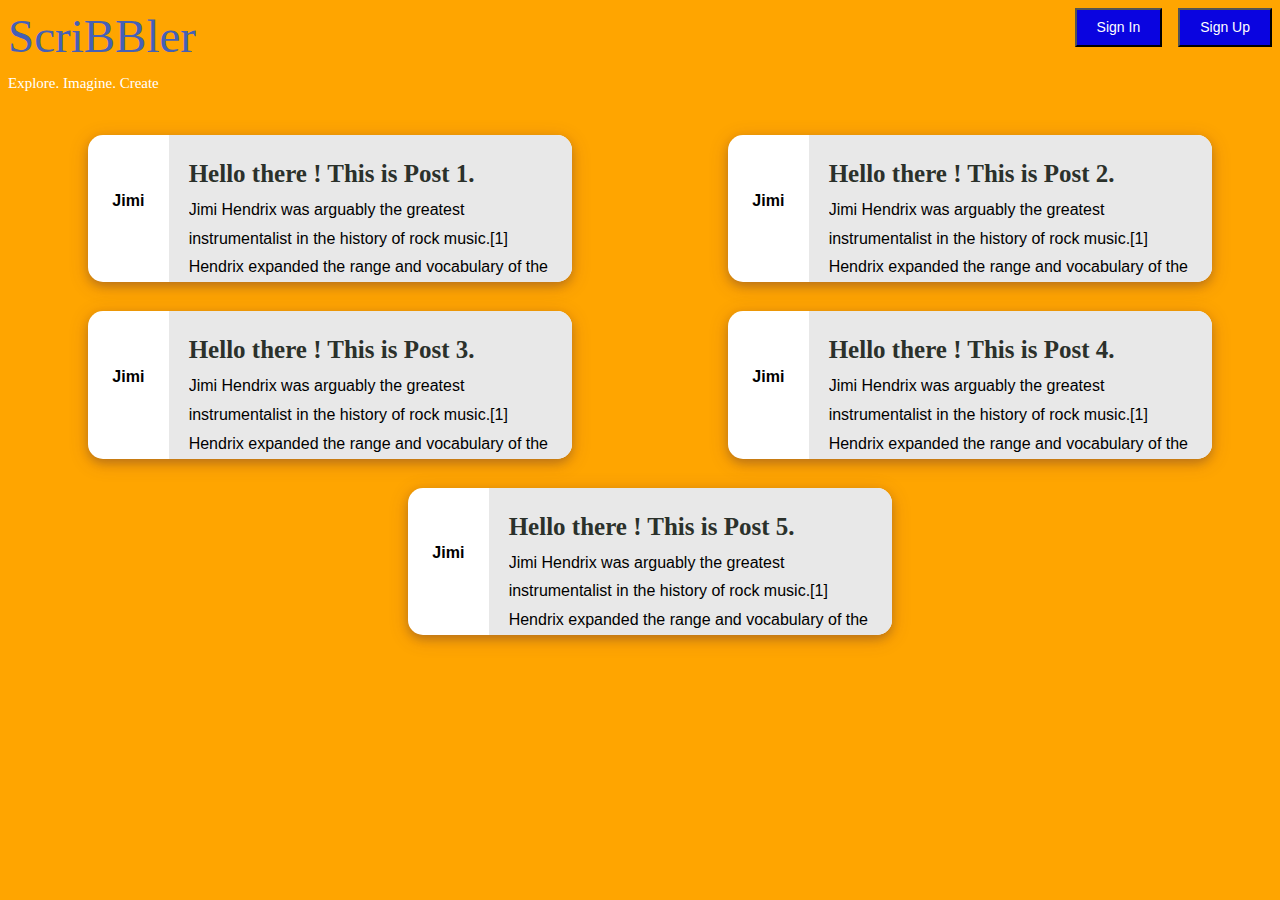
==== html/bloglist.html @ 6ad0d9ca "Created List Of Blogs" ====
<!DOCTYPE html>
<html>

<head>
    <link href='..\css\bloglist.css' rel='stylesheet' type='text/css'>    
    <link href='..\css\header.css' rel='stylesheet' type='text/css'>
    <link href='..\css\font.css' rel='stylesheet' type='text/css'>
    <link rel="stylesheet" href="..\font-awesome-4.7.0/css/font-awesome.min.css">
     <!-- Bootstrap CSS CDN -->
     <link rel="stylesheet" href="https://stackpath.bootstrapcdn.com/bootstrap/4.3.1/css/bootstrap.min.css" 
     integrity="sha384-ggOyR0iXCbMQv3Xipma34MD+dH/1fQ784/j6cY/iJTQUOhcWr7x9JvoRxT2MZw1T" crossorigin="anonymous">

    <style>
        #middleText{
            color:white;
        }
    </style>
</head>
<body>
    <div id="main-container-div">
        <div class="header">
                                
            <!-- Insert code for Sign Up, Sign In button here. 
                 Add code for "ScriBBler" heading and the sub-heading -->
                <div class="d-flex bd-highlight mb-3">
                    <div class="mr-auto p-2 bd-highlight">
                        <h2 id="logo">ScriBBler</h2>
                        <p id="middleText">Explore. Imagine. Create</p>
                    </div>
                    <div class="p-2 bd-highlight">
                        <button class="butt" data-toggle="modal" data-target="#signInModal" >Sign In</button>
                    </div>
                    <div class="p-2 bd-highlight">
                        <button class="butt" data-toggle="modal" data-target="#signUpModal">Sign Up</button>
                    </div>
                </div>

        </div>
    </div>
    <div>

        <!-- Insert code for Sign In modal here -->
        <div class="modal fade" id="signInModal" tabindex="-1" role="dialog" aria-labelledby="exampleModalCenterTitle" aria-hidden="true">
            <div class="modal-dialog modal-dialog-centered" role="document">
              <div class="modal-content">
                <div class="modal-header text-center">
                  <h5 class="modal-title title w-100" id="exampleModalLongTitle" >Welcome Back!</h5>
                  <button type="button" class="close" data-dismiss="modal" aria-label="Close">
                    <span aria-hidden="true">&times;</span>
                  </button>

                </div>
                <div class="modal-body">
                  
                  <form>
                      <div class="form-group">
                          <label class="label">Username</label>
                          <input class="form-control override" type="text" name="" id="" placeholder="Enter Username" required>
                      </div>
                      <div class="form-group">
                          <label class="label">Password</label>
                          <input class="form-control override" type="password" name="" id="" placeholder="Enter Password" required>
                      </div>
                     
                      <div>
                         <button type="button" class="btn btn-success form-control buttonBorder">Sign In</button>
                      </div>
                  </form> <br>
                  <p class="footer"><b>Not a member? </b><a id="signupFooter" href="#" data-toggle="modal" data-dismiss="modal" data-target="#signUpModal"><b>Sign Up</b></a></p>
                </div>
            </div>
          </div>
        </div>

    </div>

    <div>

        <!-- Insert code for Sign Up modal here -->
        <div class="modal fade" id="signUpModal" tabindex="-1" role="dialog" aria-labelledby="exampleModalCenterTitle" aria-hidden="true">
            <div class="modal-dialog" role="document">
              <div class="modal-content">
                <div class="modal-header text-center">
                  <h5 class="modal-title title w-100" id="exampleModalLongTitle" >Get Started</h5>
                  <button type="button" class="close" data-dismiss="modal" aria-label="Close">
                    <span aria-hidden="true">&times;</span>
                  </button>

                </div>
                <div class="modal-body">
                  
                  <form>
                      <div class="form-group ">
                          <label class="label">Full Name</label>
                          <input class="form-control override" type="text" name="" id="" placeholder="Enter Full Name" required>
                      </div>
                      <div class="form-group">
                          <label class="label">Username</label>
                          <input class="form-control override" type="text" name="" id="" placeholder="Enter Username" required>
                      </div>
                      <div class="form-group">
                          <label class="label">Password</label>
                          <input class="form-control override" type="password" name="" id="" placeholder="Enter Password" required>
                      </div>
                      <div class="form-group">
                          <label class="label">Confirm Password</label>
                          <input class="form-control override" type="password" name="" id="" placeholder="Confirm Password" required>
                      </div>
                      <div>
                            <button type="button" class="btn btn-success form-control buttonBorder">Sign Up</button>
                      </div>
                  </form> 
                </div>
               </div>
             </div>
        </div>
</div>
<div class="allPostsContainer">
    <div class="d-flex justify-content-around">
     <div class="p-4 bd-highlight"></div>
      <div class="post bd-highlight">
        <div class="post-left">
            <p class="post-username">Jimi</p>
        </div>
        <div class="post-content">

            <!-- Insert code for Trash icon here -->
            <i class="fa fa-trash trash"></i>

            <p class="post-title flex-wrap">Hello there ! This is Post 1. </p>
            <p class="post-desc">Jimi Hendrix was arguably the greatest instrumentalist in the history of rock music.[1] Hendrix expanded the range and vocabulary of the electric guitar into areas no musician had ever ventured before. His boundless drive, technical ability and creative application of such effects as distortion forever transformed the sound of rock and roll. While creating his unique musical voice and guitar style, Hendrix synthesized diverse genres, including blues, R&B, soul, British rock, American folk music, 1950s rock and roll, psychedelic and jazz.</p>

            <!-- Insert code for ... icon here -->

        </div>
      </div>
      <!-- <div class="col-sm-1"></div> -->
      <div class="p-5 bd-highlight"></div>
      <div class="post bd-highlight">
        <div class="post-left">
            <p class="post-username">Jimi</p>
        </div>
        <div class="post-content">

                <!-- Insert code for Trash icon here -->
                <i class="fa fa-trash trash"></i>

                <p class="post-title">Hello there ! This is Post 2. </p>
                <p class="post-desc">Jimi Hendrix was arguably the greatest instrumentalist in the history of rock music.[1] Hendrix expanded the range and vocabulary of the electric guitar into areas no musician had ever ventured before. His boundless drive, technical ability and creative application of such effects as distortion forever transformed the sound of rock and roll. While creating his unique musical voice and guitar style, Hendrix synthesized diverse genres, including blues, R&B, soul, British rock, American folk music, 1950s rock and roll, psychedelic and jazz.</p>

            
            <!-- Insert code for ... icon here -->
            <!-- <img src="../css/dots.svg" height="20px" weight="20px" style="float:right" > -->
        </div>
      </div>
      <div class="p-4 bd-highlight"></div>
    </div>
    <br>
    <div class="d-flex justify-content-around">
    <div class="p-4 bd-highlight"></div>
    <div class="post bd-highlight">
        <div class="post-left">
            <p class="post-username">Jimi</p>
        </div>
        <div class="post-content">

            <!-- Insert code for Trash icon here -->
            <i class="fa fa-trash trash"></i>

                <p class="post-title">Hello there ! This is Post 3. </p>
                <p class="post-desc">Jimi Hendrix was arguably the greatest instrumentalist in the history of rock music.[1] Hendrix expanded the range and vocabulary of the electric guitar into areas no musician had ever ventured before. His boundless drive, technical ability and creative application of such effects as distortion forever transformed the sound of rock and roll. While creating his unique musical voice and guitar style, Hendrix synthesized diverse genres, including blues, R&B, soul, British rock, American folk music, 1950s rock and roll, psychedelic and jazz.</p>

            <!-- Insert code for ... icon here -->

        </div>
    </div>
    <div class="p-5 bd-highlight"></div>
    <div class="post bd-highlight">
        <div class="post-left">
            <p class="post-username">Jimi</p>
        </div>
        <div class="post-content">

            <!-- Insert code for Trash icon here -->
            <i class="fa fa-trash trash"></i>

                <p class="post-title">Hello there ! This is Post 4. </p>
                <p class="post-desc">Jimi Hendrix was arguably the greatest instrumentalist in the history of rock music.[1] Hendrix expanded the range and vocabulary of the electric guitar into areas no musician had ever ventured before. His boundless drive, technical ability and creative application of such effects as distortion forever transformed the sound of rock and roll. While creating his unique musical voice and guitar style, Hendrix synthesized diverse genres, including blues, R&B, soul, British rock, American folk music, 1950s rock and roll, psychedelic and jazz.</p>

            <!-- Insert code for ... icon here -->

        </div>
    </div>
    <div class="p-4 bd-highlight"></div>
    </div><br>
<div class="d-flex justify-content-around">
       <div class="p-4 bd-highlight"></div>
       <div class="col-sm-3"></div>
       <div class="post bd-highlight">
            <div class="post-left">
                <p class="post-username">Jimi</p>
            </div>
            <div class="post-content">

                <!-- Insert code for Trash icon here -->
                <i class="fa fa-trash trash"></i>

                    <p class="post-title">Hello there ! This is Post 5. </p>
                    <p class="post-desc">Jimi Hendrix was arguably the greatest instrumentalist in the history of rock music.[1] Hendrix expanded the range and vocabulary of the electric guitar into areas no musician had ever ventured before. His boundless drive, technical ability and creative application of such effects as distortion forever transformed the sound of rock and roll. While creating his unique musical voice and guitar style, Hendrix synthesized diverse genres, including blues, R&B, soul, British rock, American folk music, 1950s rock and roll, psychedelic and jazz.</p>
                
                <!-- Insert code for ... icon here -->
                    
            
            </div>
        </div>
    <div class="col-sm-3"></div>
    <div class="p-4 bd-highlight"></div>
        <div>

            <!-- Insert code for delete modal here -->
            
        </div>
        
</div>
    <script src="..\js\bloglist.js">  </script>
    <script src="..\js\header.js"> </script>
     <!-- Bootstap JS CDN -->
     <script src="https://code.jquery.com/jquery-3.3.1.slim.min.js" 
     integrity="sha384-q8i/X+965DzO0rT7abK41JStQIAqVgRVzpbzo5smXKp4YfRvH+8abtTE1Pi6jizo" crossorigin="anonymous"></script>
     <script src="https://cdnjs.cloudflare.com/ajax/libs/popper.js/1.14.7/umd/popper.min.js" 
     integrity="sha384-UO2eT0CpHqdSJQ6hJty5KVphtPhzWj9WO1clHTMGa3JDZwrnQq4sF86dIHNDz0W1" crossorigin="anonymous"></script>
     <script src="https://stackpath.bootstrapcdn.com/bootstrap/4.3.1/js/bootstrap.min.js" 
     integrity="sha384-JjSmVgyd0p3pXB1rRibZUAYoIIy6OrQ6VrjIEaFf/nJGzIxFDsf4x0xIM+B07jRM" crossorigin="anonymous"></script>

</body>

</html>
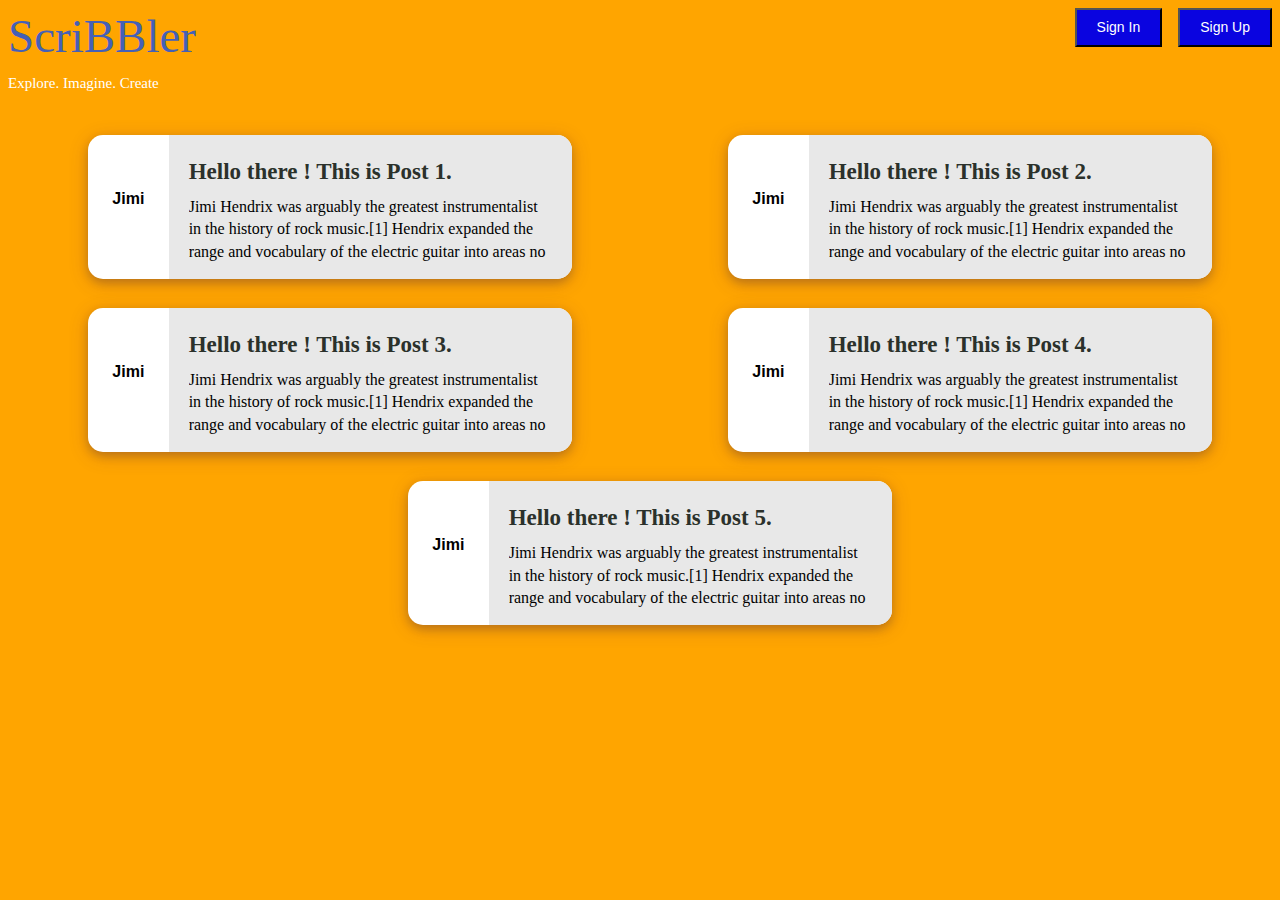
==== commit e8255970: "Added header and styling in post.html" ====
--- a/html/bloglist.html
+++ b/html/bloglist.html
@@ -63,7 +63,7 @@
                       </div>
                      
                       <div>
-                         <button type="button" class="btn btn-success form-control buttonBorder">Sign In</button>
+                         <button type="submit" class="btn btn-success form-control buttonBorder">Sign In</button>
                       </div>
                   </form> <br>
                   <p class="footer"><b>Not a member? </b><a id="signupFooter" href="#" data-toggle="modal" data-dismiss="modal" data-target="#signUpModal"><b>Sign Up</b></a></p>
@@ -107,7 +107,7 @@
                           <input class="form-control override" type="password" name="" id="" placeholder="Confirm Password" required>
                       </div>
                       <div>
-                            <button type="button" class="btn btn-success form-control buttonBorder">Sign Up</button>
+                            <button type="submit" class="btn btn-success form-control buttonBorder">Sign Up</button>
                       </div>
                   </form> 
                 </div>
@@ -125,13 +125,13 @@
         <div class="post-content">
 
             <!-- Insert code for Trash icon here -->
-            <i class="fa fa-trash trash"></i>
-
-            <p class="post-title flex-wrap">Hello there ! This is Post 1. </p>
+            <a data-toggle="modal" data-target="#deleteModal"><i class="fa fa-trash trash"></i></a>
+
+            <p class="post-title  ">Hello there ! This is Post 1. </p>
             <p class="post-desc">Jimi Hendrix was arguably the greatest instrumentalist in the history of rock music.[1] Hendrix expanded the range and vocabulary of the electric guitar into areas no musician had ever ventured before. His boundless drive, technical ability and creative application of such effects as distortion forever transformed the sound of rock and roll. While creating his unique musical voice and guitar style, Hendrix synthesized diverse genres, including blues, R&B, soul, British rock, American folk music, 1950s rock and roll, psychedelic and jazz.</p>
-
-            <!-- Insert code for ... icon here -->
-
+            
+            <!-- Insert code for ... icon here -->
+            <a href="./post.html"><i class="fa fa-ellipsis-h ellipsis"></i></a>
         </div>
       </div>
       <!-- <div class="col-sm-1"></div> -->
@@ -143,14 +143,14 @@
         <div class="post-content">
 
                 <!-- Insert code for Trash icon here -->
-                <i class="fa fa-trash trash"></i>
+                <a data-toggle="modal" data-target="#deleteModal"><i class="fa fa-trash trash"></i></a>
 
                 <p class="post-title">Hello there ! This is Post 2. </p>
                 <p class="post-desc">Jimi Hendrix was arguably the greatest instrumentalist in the history of rock music.[1] Hendrix expanded the range and vocabulary of the electric guitar into areas no musician had ever ventured before. His boundless drive, technical ability and creative application of such effects as distortion forever transformed the sound of rock and roll. While creating his unique musical voice and guitar style, Hendrix synthesized diverse genres, including blues, R&B, soul, British rock, American folk music, 1950s rock and roll, psychedelic and jazz.</p>
-
-            
-            <!-- Insert code for ... icon here -->
-            <!-- <img src="../css/dots.svg" height="20px" weight="20px" style="float:right" > -->
+                 
+            
+            <!-- Insert code for ... icon here -->
+            <a href="./post.html"><i class="fa fa-ellipsis-h ellipsis"></i></a>
         </div>
       </div>
       <div class="p-4 bd-highlight"></div>
@@ -165,12 +165,13 @@
         <div class="post-content">
 
             <!-- Insert code for Trash icon here -->
-            <i class="fa fa-trash trash"></i>
+            <a data-toggle="modal" data-target="#deleteModal"><i class="fa fa-trash trash"></i></a>
 
                 <p class="post-title">Hello there ! This is Post 3. </p>
                 <p class="post-desc">Jimi Hendrix was arguably the greatest instrumentalist in the history of rock music.[1] Hendrix expanded the range and vocabulary of the electric guitar into areas no musician had ever ventured before. His boundless drive, technical ability and creative application of such effects as distortion forever transformed the sound of rock and roll. While creating his unique musical voice and guitar style, Hendrix synthesized diverse genres, including blues, R&B, soul, British rock, American folk music, 1950s rock and roll, psychedelic and jazz.</p>
-
-            <!-- Insert code for ... icon here -->
+               
+            <!-- Insert code for ... icon here -->
+            <a href="./post.html"><i class="fa fa-ellipsis-h ellipsis"></i></a>
 
         </div>
     </div>
@@ -182,12 +183,13 @@
         <div class="post-content">
 
             <!-- Insert code for Trash icon here -->
-            <i class="fa fa-trash trash"></i>
+            <a data-toggle="modal" data-target="#deleteModal"><i class="fa fa-trash trash"></i></a>
 
                 <p class="post-title">Hello there ! This is Post 4. </p>
                 <p class="post-desc">Jimi Hendrix was arguably the greatest instrumentalist in the history of rock music.[1] Hendrix expanded the range and vocabulary of the electric guitar into areas no musician had ever ventured before. His boundless drive, technical ability and creative application of such effects as distortion forever transformed the sound of rock and roll. While creating his unique musical voice and guitar style, Hendrix synthesized diverse genres, including blues, R&B, soul, British rock, American folk music, 1950s rock and roll, psychedelic and jazz.</p>
 
             <!-- Insert code for ... icon here -->
+            <a href="./post.html"><i class="fa fa-ellipsis-h ellipsis"></i></a>
 
         </div>
     </div>
@@ -203,12 +205,14 @@
             <div class="post-content">
 
                 <!-- Insert code for Trash icon here -->
-                <i class="fa fa-trash trash"></i>
+                <a data-toggle="modal" data-target="#deleteModal"><i class="fa fa-trash trash"></i></a>
 
                     <p class="post-title">Hello there ! This is Post 5. </p>
                     <p class="post-desc">Jimi Hendrix was arguably the greatest instrumentalist in the history of rock music.[1] Hendrix expanded the range and vocabulary of the electric guitar into areas no musician had ever ventured before. His boundless drive, technical ability and creative application of such effects as distortion forever transformed the sound of rock and roll. While creating his unique musical voice and guitar style, Hendrix synthesized diverse genres, including blues, R&B, soul, British rock, American folk music, 1950s rock and roll, psychedelic and jazz.</p>
                 
                 <!-- Insert code for ... icon here -->
+                
+                <a href="./post.html"><i class="fa fa-ellipsis-h ellipsis"></i></a>
                     
             
             </div>
@@ -218,6 +222,18 @@
         <div>
 
             <!-- Insert code for delete modal here -->
+
+            <div class="modal fade" id="deleteModal" tabindex="-1" role="dialog" aria-labelledby="exampleModalLabel" aria-hidden="true">
+                    <div class="modal-dialog modal-dialog-centered" role="document"><br>
+                      <div class="modal-content">
+                        <div class="modal-body">
+                          <h6 class="deleteHeading">Are you sure you want to delete this post?</h6>
+                          <button class="yesButt">Yes</button>
+                          <button class="noButt" data-dismiss="modal" >No</button>
+                        </div>
+                      </div>
+                    </div>
+                  </div>
             
         </div>
         
